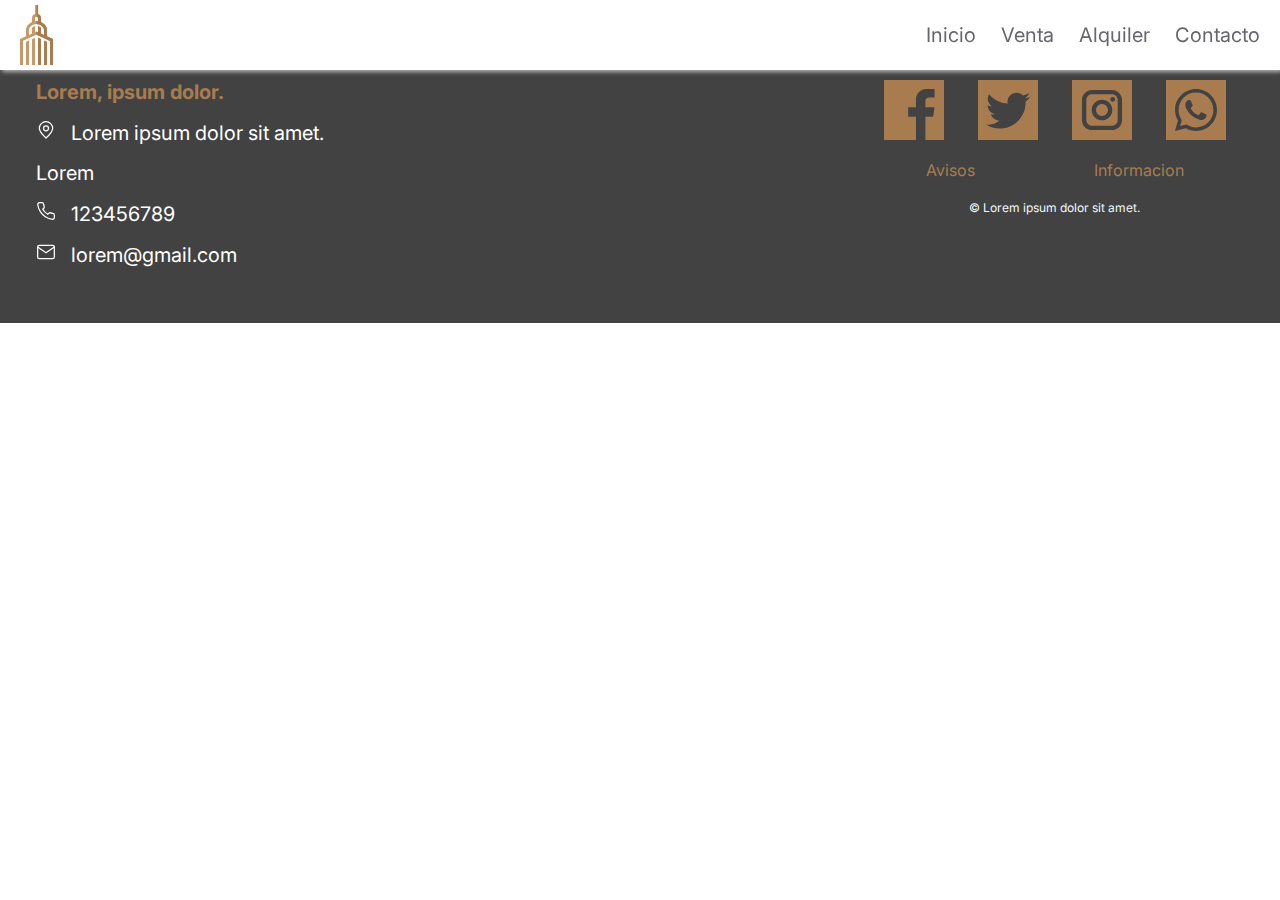
==== contacto.html @ 2286c487 "Informacion-Card" ====
<!DOCTYPE html>
<html lang="es">
<head>
    <meta charset="UTF-8">
    <meta name="viewport" content="width=device-width, initial-scale=1.0">
    <title>Inicio</title>
    
    <link rel="preload" href="css/styles.css">
    <link rel="stylesheet" href="css/styles.css">

    <script src="js/jquery-3.7.1.min.js"></script>
    <script src="js/main.js"></script>
</head>
<body>
    
    <header >
        <!-- Logo ubicado del lado derecho superior -->
        <img src="img/logo.svg" alt="Logro Empresa">
        
        <!-- Barra de navegacion para PC y Laptops -->
        <nav>
            <a href="index.html">Inicio</a>
            <a href="ventas.html">Venta</a>
            <a href="#">Alquiler</a>
            <a href="contacto.html">Contacto</a>
        </nav>
    </header>

    <!-- Boton para abrir la barra nevegacion movil -->
    <div id="burger">
        <div class="barra superior"></div>
        <div class="barra media"></div>
        <div class="barra inferior"></div>   
    </div>
    <!-- Barra de navegacion tablets y movil -->
    <div class="menu">
        <nav>
            <a href="index.html" class="menu-link">Inicio</a>
            <hr>
            <a href="ventas.html" class="menu-link">Venta</a>
            <hr>
            <a href="#" class="menu-link">Alquiler</a>
            <hr>
            <a href="contacto.html" class="menu-link">Contacto</a>
        </nav>
    </div>

    <section>
        <div class="fila">
            
        </div>
    </section>

    <!-- Pie de pagina -->
    <footer class="fila">
        <div class="col-33">
            <p>Lorem, ipsum dolor.</p>
            <p>
                <img class="mt-r-small" src="img/map.svg" alt="">
                Lorem ipsum dolor sit amet.
            </p>
            <p> Lorem</p>
            <p>
                <img class="mt-r-small" src="img/phone.svg" alt="">
                123456789
            </p>
            <p>
                <img class="mt-r-small" src="img/mail.svg" alt="">
                lorem@gmail.com
            </p>
        </div>
        <div class="col-33">
            <iframe src="https://www.google.com/maps/embed?pb=!1m18!1m12!1m3!1d4020.6663234805455!2d-92.94183805759732!3d17.978564159841625!2m3!1f0!2f0!3f0!3m2!1i1024!2i768!4f13.1!3m3!1m2!1s0x85edd77f415b4193%3A0x4598381ded6f8d44!2sC.%20Rita%20Estrada%20102%2C%20Primero%20de%20Mayo%2C%2086190%20Villahermosa%2C%20Tab.!5e0!3m2!1ses-419!2smx!4v1710298448109!5m2!1ses-419!2smx" width="100%" height="100%" style="border:0;" allowfullscreen="" loading="lazy" referrerpolicy="no-referrer-when-downgrade"></iframe>
        </div>
        <div class="col-33">
            <div class="flex-around">
                <img class="rrss" src="img/facebook.svg" alt="">
                <img class="rrss" src="img/twitter.svg" alt="">
                <img class="rrss" src="img/instagram.svg" alt="">
                <img class="rrss" src="img/whatsapp.svg" alt="">
            </div>
            <div class="flex-around mt-t">
                <a href="#">Avisos</a>
                <a href="#">Informacion</a>
            </div>
            <p class="copy mt-t">&copy; Lorem ipsum dolor sit amet.</p>
        </div>
    </footer>

</body>
</html>
---- css/styles.css ----
@import url('https://fonts.googleapis.com/css2?family=Inter:wght@100..900&family=Lato:ital,wght@0,100;0,300;0,400;0,700;0,900;1,100;1,300;1,400;1,700;1,900&display=swap');

/* Reseteo de la pagina, se aplica a todo el cuerpo*/
*{
    margin: 0;
    padding: 0;
    box-sizing: border-box;
}

/* Generelaes */
html{
    font-size: 20px;
}
@media (max-width: 440px) {
    html{
        font-size: 18px;
    }
}   
body{
    font-family:  "Inter", sans-serif;
    color: grey;
}
/* Responsive para imagenes a todas las pantallas y dispositivos */
img{
    max-width: 100%;
}
a{
    text-decoration: none;
    cursor: pointer;
    color: inherit;
}
p{
    margin-bottom: .8rem;
}

/* Hero */
.hero{
    width: 100%;
    height: 100vh;
    background-color: black;
    position: absolute;
    top: 0;
    left: 0;
    overflow: hidden;
}
@keyframes heroAnimation{
    0%{
        opacity: 0;
        animation-timing-function: ease-in;
    }
    12%{opacity: 1;}
    25%{transform: scale(1.2);}
    75%{
        opacity: 0 ;
        transform: scale(1.1);
    }
    100%{opacity: 0;}
}
.hero div{
    width: 100%;
    height: 100vh;
    position: absolute;
    top: 0;
    left: 0;
    background-size: cover;
    background-position: center;
    background-repeat: none;
    opacity: 0;
    animation: heroAnimation 18s infinite;
}
.hero div:nth-child(1){
    background-image: url('../img/front1.jpg');
}
.hero div:nth-child(2){
    background-image: url('../img/front2.jpg');
    animation-delay: 6s;
}
.hero div:nth-child(3){
    background-image: url('../img/front3.jpg');
    animation-delay: 12s;
}

/* Encabezado y barra de navegacion */
header{
    background-color: white;
    box-shadow: 1.5px 1.5px 4px #b3b3b3;
    height: 70px;
    width: 100%;
    position: fixed;
    top: 0;
    left: 0;
    z-index: 1;
    display: flex;
    justify-content: space-between;
    align-items: center;
    padding: 0 1rem;
    transition: 250ms all ease-in-out;
}
header.transparente{
    background-color: transparent;
    box-shadow: none;
}
header img{
    height: 60px;
    width: auto;
}
header nav a{
    color: #67666e;
    font-weight: normal;
    margin-left: 1rem;
    transition: 300ms ease-in-out all;
}
header.transparente nav a {
    color: #ffffffe0;
}
header nav a:hover{
    color: #a97c50;
    font-weight: bold;
}
header.transparente nav a:hover{
    color: white;
}

/* Flecha de inico de navegacion */
div a.hero-down{
    position: absolute;
    top: 90% ;
    left: 50%;
    transform: translate(-50%, -50%);
    animation: none;
    opacity: 1;
    width: 10% ;
    height: auto;
}
@media (max-width: 720px){
    div a.hero-down{
        width: 15% ;
    }
}
@media (max-width: 400px){
    div a.hero-down{
        width: 20% ;
    }
}

/* Barra de navegacion lateral */
#burger{
    position: fixed;
    top: 1rem;
    left: 1rem;
    cursor: pointer;
    z-index: 10;
    display: none;
}
#burger .barra{
    width: 30px;
    height: 2px;
    margin: 6px;
    background-color: #a97c50;
    transition: 300ms all ease-in-out;
}
#burger.abierto .barra{
    background-color: #a97c50;
}
#burger.abierto .barra.superior{
    transform: translateY(8px) rotateZ(45deg);
}
#burger.abierto .barra.media{
    width: 0;
}
#burger.abierto .barra.inferior{
    transform: translateY(-8px) rotateZ(-45deg);
}
 @media (max-width: 800px){
    #burger{
        display: block;
    }
    header nav{
        display: none;
    }
    header{
       justify-content: flex-end;
    }
 }

/* Menu Lateral */
.menu{
    width: 360px;
    height: 100vh;
    background-color: #424242;
    position: fixed;
    top: 0;
    left: -360px;
    /* left: 0; */
    padding-top: 40px;
    transition: all 500ms ease-in-out;
}
.menu.abierto{
    left: 0;
}
.menu nav{
    padding: 1rem;
    display: flex;
    flex-direction: column;
}
.menu nav a{
    padding: 0.6rem 0;
    color: rgba(255, 255, 255, 0.55);
    font-size: 1.1rem;
    transition: 300ms all ease-in-out;
}
.menu nav a:hover{
    color: white;
}

/* Layout */
.primera{
    margin-top: 100vh;
}
#pr {
    display: block;
    margin-top: -83px;
    padding-top: 83px;
}
.fila{
    display: flex;
    padding: 1rem 0.8rem;

}
/* Seccion para definir el tamaño de un elemento o columna */
.col-100{
    width: 100%;
    padding: 0.5rem 1rem;
}
.col-75{
    width: 75%;
    padding: 0.5rem 1rem;
}
.col-66{
    width: 66.6%;
    padding: 1rem 1rem;
}
.col-50{
    width: 50%;
    padding: 0.5rem 1rem;
}
.col-33{
    width: 33.3%;
    padding: 1rem 1rem;
}
.col-25{
    width: 25%;
    padding: 0.5rem 1rem;
}
@media (max-width: 720px) {
    .fila{
        flex-direction: column;
        padding: 1rem .5rem;
    }
    .col-75,
    .col-66,
    .col-50,
    .col-33,
    .col-25{
        width: 100%;
    }
}

/* Codigo reutilizable para centrar o ajustar un elemento */
.flex-start,
.flex-center,
.flex-end,
.flex-between,
.flex-around,
.flex-colum-center {
    display: flex;
    align-items: center;
}
.flex-start {
    justify-content: flex-start;
}
.flex-center {
    justify-content: center;
}
.flex-end {
    justify-content: flex-end;
}
.flex-between {
    justify-content: space-between;
}
.flex-around {
    justify-content: space-around;
}
.flex-colum-center {
    flex-direction: column;
}

/* Margenes y Espaciados */
.mt-t{
    margin-top: 1rem;
}
.mt-b{
    margin-bottom: 1rem;
}
.mt-l{
    margin-left: 1rem;
}
.mt-r{
    margin-right: 1rem;
}
.mt-t-small{
    margin-top: .5rem;
}
.mt-b-small{
    margin-bottom: .5rem;
}
.mt-l-small{
    margin-left: .5rem;
}
.mt-r-small{
    margin-right: .5rem;
}

/* Parallax */
.fila.parallax{
    background-image: url(../img/property5.jpg);
    background-size: cover;
    background-position: center;
    background-repeat: no-repeat;
    background-attachment: fixed;
    padding: 2rem 1rem;
}
.fila.parallax div{
    background-color: rgba(255, 255, 255, 0.70);
    padding: 1.5rem 1rem;
}
.fila.parallax div p{
    font-size: 1.5rem;
    color: #a97c50;
    text-align: center;
}
/* Fin parallax */

/* Call to action */
.caja-nav img{
    width: 20%;
    margin-bottom: .5rem;
}
.caja-nav a{
    border: .1rem solid #a97c50;
    background-color: white;
    color: #a97c50;
    font-size: 1rem;
    font-weight: normal;
    padding: 0.5rem 1rem;
    border-radius: 1rem;
    cursor: pointer;
    transition: all 300ms ease-in-out;
}
.caja-nav a:hover{
    background-color: #a97c50;
    color: white;
}


/* Formulario de contacto */
form.contacto{
    width: 50%;
}
@media (max-width: 760px) {
    form.contacto{
        width: 75%;
    }
    
}
@media (max-width: 440px) {
    form.contacto{
        width: 100%;
    }
    
}
form.contacto .fila{
    padding: .7rem;
}
input{
    border: none;
    border-bottom: 1.5px solid #a97c50;
    font-size: 1rem;
    padding: .5rem 1rem;
    width: 100%;
}
input:focus{
    outline: none;
    border-bottom: 2px solid #8c6743;
}
input.usuario{
    background-image: url(../img/user.svg);
    background-repeat: no-repeat;
    background-position: 0 7px;
    padding-left: 2rem;
}
input.emial{
    background-image: url(../img/mail-bronce.svg);
    background-repeat: no-repeat;
    background-position: 0 7px;
    padding-left: 2rem;
}

button{
    border: none;
    background-color: #a97c50;
    color: white;
    font-size: 1rem;
    font-weight: normal;
    padding: 0.5rem 1rem;
    border-radius: .6rem;
    cursor: pointer;
    transition: all 300ms ease-in-out;
}
button:hover{
    background-color: #8c6743;
}

input[type="checkbox"]{
    display: none;
}
input[type="checkbox"] + label::before{
    content: url(../img/square.svg);
    position: relative;
    top: 5px;
    padding-left: 5px;
}
input[type="checkbox"]:checked + label::before{
    content: url(../img/check-square.svg);
}

/* Footer */
footer{
    background-color: #424242;
}
footer p{
    color: white;
}
footer p:first-child{
    color: #a97c50;
    font-weight: bold;
}
footer img.rrss{
    height: 3rem;
}
footer a{
    font-size: .8rem;
    color: #a97c50;
}
footer p.copy{
    font-size: .6rem;
    color: aliceblue;
    text-align: center;
}
.fila.grid{
    margin-top: 100px;
    display: grid;
    grid-template-columns: repeat(auto-fit, 360px);
    grid-gap: 1.5rem;
    justify-content: center;
}
.card{
    width: 100%;
    max-width: 360px;
    border-radius: 0.5rem;
    box-shadow: 2px 2px 4px grey;
    display: flex;
    flex-direction: column;
    align-items: center;
    overflow: hidden;
}
.card img{
    height: 320px;
}
.card .footer-card{
    padding: 0.8rem;
    width: 100%;
    height: 175px;
    display: flex;
    flex-direction: column;
    justify-content: space-between;
    align-items: flex-start;
}
.card .footer-card p{
    margin-bottom: .5rem;
}
.card .footer-card p:first-child{
    font-weight: bold;
}
.card .footer-card a{
    background-color: #a97c50;
    color: white;
    font-size: .8rem;
    border-radius: 1rem;
    padding: .5rem 1rem;
    align-self: center;
    transition: all 300ms  ease-in-out;
}
.card .footer-card a:hover{
    background-color: #8c6743;
}
/* Mas informacion de las cards */
.propiedad{
    margin-top: 70px;
    background-image: url(../img/property5.jpg);
    background-repeat: no-repeat;
    background-position: center;
    background-size: cover;
}
.propiedad div:first-child{
    background-color: rgba(255, 255, 255, 0.81);
}
.propiedad div:first-child h2{
    font-size: 1.5rem;
    color: #a97c50;
}
.propiedad div:first-child p img{
    width: 2rem;
    height: 2rem;
}
---- css/styles.css ----
@import url('https://fonts.googleapis.com/css2?family=Inter:wght@100..900&family=Lato:ital,wght@0,100;0,300;0,400;0,700;0,900;1,100;1,300;1,400;1,700;1,900&display=swap');

/* Reseteo de la pagina, se aplica a todo el cuerpo*/
*{
    margin: 0;
    padding: 0;
    box-sizing: border-box;
}

/* Generelaes */
html{
    font-size: 20px;
}
@media (max-width: 440px) {
    html{
        font-size: 18px;
    }
}   
body{
    font-family:  "Inter", sans-serif;
    color: grey;
}
/* Responsive para imagenes a todas las pantallas y dispositivos */
img{
    max-width: 100%;
}
a{
    text-decoration: none;
    cursor: pointer;
    color: inherit;
}
p{
    margin-bottom: .8rem;
}

/* Hero */
.hero{
    width: 100%;
    height: 100vh;
    background-color: black;
    position: absolute;
    top: 0;
    left: 0;
    overflow: hidden;
}
@keyframes heroAnimation{
    0%{
        opacity: 0;
        animation-timing-function: ease-in;
    }
    12%{opacity: 1;}
    25%{transform: scale(1.2);}
    75%{
        opacity: 0 ;
        transform: scale(1.1);
    }
    100%{opacity: 0;}
}
.hero div{
    width: 100%;
    height: 100vh;
    position: absolute;
    top: 0;
    left: 0;
    background-size: cover;
    background-position: center;
    background-repeat: none;
    opacity: 0;
    animation: heroAnimation 18s infinite;
}
.hero div:nth-child(1){
    background-image: url('../img/front1.jpg');
}
.hero div:nth-child(2){
    background-image: url('../img/front2.jpg');
    animation-delay: 6s;
}
.hero div:nth-child(3){
    background-image: url('../img/front3.jpg');
    animation-delay: 12s;
}

/* Encabezado y barra de navegacion */
header{
    background-color: white;
    box-shadow: 1.5px 1.5px 4px #b3b3b3;
    height: 70px;
    width: 100%;
    position: fixed;
    top: 0;
    left: 0;
    z-index: 1;
    display: flex;
    justify-content: space-between;
    align-items: center;
    padding: 0 1rem;
    transition: 250ms all ease-in-out;
}
header.transparente{
    background-color: transparent;
    box-shadow: none;
}
header img{
    height: 60px;
    width: auto;
}
header nav a{
    color: #67666e;
    font-weight: normal;
    margin-left: 1rem;
    transition: 300ms ease-in-out all;
}
header.transparente nav a {
    color: #ffffffe0;
}
header nav a:hover{
    color: #a97c50;
    font-weight: bold;
}
header.transparente nav a:hover{
    color: white;
}

/* Flecha de inico de navegacion */
div a.hero-down{
    position: absolute;
    top: 90% ;
    left: 50%;
    transform: translate(-50%, -50%);
    animation: none;
    opacity: 1;
    width: 10% ;
    height: auto;
}
@media (max-width: 720px){
    div a.hero-down{
        width: 15% ;
    }
}
@media (max-width: 400px){
    div a.hero-down{
        width: 20% ;
    }
}

/* Barra de navegacion lateral */
#burger{
    position: fixed;
    top: 1rem;
    left: 1rem;
    cursor: pointer;
    z-index: 10;
    display: none;
}
#burger .barra{
    width: 30px;
    height: 2px;
    margin: 6px;
    background-color: #a97c50;
    transition: 300ms all ease-in-out;
}
#burger.abierto .barra{
    background-color: #a97c50;
}
#burger.abierto .barra.superior{
    transform: translateY(8px) rotateZ(45deg);
}
#burger.abierto .barra.media{
    width: 0;
}
#burger.abierto .barra.inferior{
    transform: translateY(-8px) rotateZ(-45deg);
}
 @media (max-width: 800px){
    #burger{
        display: block;
    }
    header nav{
        display: none;
    }
    header{
       justify-content: flex-end;
    }
 }

/* Menu Lateral */
.menu{
    width: 360px;
    height: 100vh;
    background-color: #424242;
    position: fixed;
    top: 0;
    left: -360px;
    /* left: 0; */
    padding-top: 40px;
    transition: all 500ms ease-in-out;
}
.menu.abierto{
    left: 0;
}
.menu nav{
    padding: 1rem;
    display: flex;
    flex-direction: column;
}
.menu nav a{
    padding: 0.6rem 0;
    color: rgba(255, 255, 255, 0.55);
    font-size: 1.1rem;
    transition: 300ms all ease-in-out;
}
.menu nav a:hover{
    color: white;
}

/* Layout */
.primera{
    margin-top: 100vh;
}
#pr {
    display: block;
    margin-top: -83px;
    padding-top: 83px;
}
.fila{
    display: flex;
    padding: 1rem 0.8rem;

}
/* Seccion para definir el tamaño de un elemento o columna */
.col-100{
    width: 100%;
    padding: 0.5rem 1rem;
}
.col-75{
    width: 75%;
    padding: 0.5rem 1rem;
}
.col-66{
    width: 66.6%;
    padding: 1rem 1rem;
}
.col-50{
    width: 50%;
    padding: 0.5rem 1rem;
}
.col-33{
    width: 33.3%;
    padding: 1rem 1rem;
}
.col-25{
    width: 25%;
    padding: 0.5rem 1rem;
}
@media (max-width: 720px) {
    .fila{
        flex-direction: column;
        padding: 1rem .5rem;
    }
    .col-75,
    .col-66,
    .col-50,
    .col-33,
    .col-25{
        width: 100%;
    }
}

/* Codigo reutilizable para centrar o ajustar un elemento */
.flex-start,
.flex-center,
.flex-end,
.flex-between,
.flex-around,
.flex-colum-center {
    display: flex;
    align-items: center;
}
.flex-start {
    justify-content: flex-start;
}
.flex-center {
    justify-content: center;
}
.flex-end {
    justify-content: flex-end;
}
.flex-between {
    justify-content: space-between;
}
.flex-around {
    justify-content: space-around;
}
.flex-colum-center {
    flex-direction: column;
}

/* Margenes y Espaciados */
.mt-t{
    margin-top: 1rem;
}
.mt-b{
    margin-bottom: 1rem;
}
.mt-l{
    margin-left: 1rem;
}
.mt-r{
    margin-right: 1rem;
}
.mt-t-small{
    margin-top: .5rem;
}
.mt-b-small{
    margin-bottom: .5rem;
}
.mt-l-small{
    margin-left: .5rem;
}
.mt-r-small{
    margin-right: .5rem;
}

/* Parallax */
.fila.parallax{
    background-image: url(../img/property5.jpg);
    background-size: cover;
    background-position: center;
    background-repeat: no-repeat;
    background-attachment: fixed;
    padding: 2rem 1rem;
}
.fila.parallax div{
    background-color: rgba(255, 255, 255, 0.70);
    padding: 1.5rem 1rem;
}
.fila.parallax div p{
    font-size: 1.5rem;
    color: #a97c50;
    text-align: center;
}
/* Fin parallax */

/* Call to action */
.caja-nav img{
    width: 20%;
    margin-bottom: .5rem;
}
.caja-nav a{
    border: .1rem solid #a97c50;
    background-color: white;
    color: #a97c50;
    font-size: 1rem;
    font-weight: normal;
    padding: 0.5rem 1rem;
    border-radius: 1rem;
    cursor: pointer;
    transition: all 300ms ease-in-out;
}
.caja-nav a:hover{
    background-color: #a97c50;
    color: white;
}


/* Formulario de contacto */
form.contacto{
    width: 50%;
}
@media (max-width: 760px) {
    form.contacto{
        width: 75%;
    }
    
}
@media (max-width: 440px) {
    form.contacto{
        width: 100%;
    }
    
}
form.contacto .fila{
    padding: .7rem;
}
input{
    border: none;
    border-bottom: 1.5px solid #a97c50;
    font-size: 1rem;
    padding: .5rem 1rem;
    width: 100%;
}
input:focus{
    outline: none;
    border-bottom: 2px solid #8c6743;
}
input.usuario{
    background-image: url(../img/user.svg);
    background-repeat: no-repeat;
    background-position: 0 7px;
    padding-left: 2rem;
}
input.emial{
    background-image: url(../img/mail-bronce.svg);
    background-repeat: no-repeat;
    background-position: 0 7px;
    padding-left: 2rem;
}

button{
    border: none;
    background-color: #a97c50;
    color: white;
    font-size: 1rem;
    font-weight: normal;
    padding: 0.5rem 1rem;
    border-radius: .6rem;
    cursor: pointer;
    transition: all 300ms ease-in-out;
}
button:hover{
    background-color: #8c6743;
}

input[type="checkbox"]{
    display: none;
}
input[type="checkbox"] + label::before{
    content: url(../img/square.svg);
    position: relative;
    top: 5px;
    padding-left: 5px;
}
input[type="checkbox"]:checked + label::before{
    content: url(../img/check-square.svg);
}

/* Footer */
footer{
    background-color: #424242;
}
footer p{
    color: white;
}
footer p:first-child{
    color: #a97c50;
    font-weight: bold;
}
footer img.rrss{
    height: 3rem;
}
footer a{
    font-size: .8rem;
    color: #a97c50;
}
footer p.copy{
    font-size: .6rem;
    color: aliceblue;
    text-align: center;
}
.fila.grid{
    margin-top: 100px;
    display: grid;
    grid-template-columns: repeat(auto-fit, 360px);
    grid-gap: 1.5rem;
    justify-content: center;
}
.card{
    width: 100%;
    max-width: 360px;
    border-radius: 0.5rem;
    box-shadow: 2px 2px 4px grey;
    display: flex;
    flex-direction: column;
    align-items: center;
    overflow: hidden;
}
.card img{
    height: 320px;
}
.card .footer-card{
    padding: 0.8rem;
    width: 100%;
    height: 175px;
    display: flex;
    flex-direction: column;
    justify-content: space-between;
    align-items: flex-start;
}
.card .footer-card p{
    margin-bottom: .5rem;
}
.card .footer-card p:first-child{
    font-weight: bold;
}
.card .footer-card a{
    background-color: #a97c50;
    color: white;
    font-size: .8rem;
    border-radius: 1rem;
    padding: .5rem 1rem;
    align-self: center;
    transition: all 300ms  ease-in-out;
}
.card .footer-card a:hover{
    background-color: #8c6743;
}
/* Mas informacion de las cards */
.propiedad{
    margin-top: 70px;
    background-image: url(../img/property5.jpg);
    background-repeat: no-repeat;
    background-position: center;
    background-size: cover;
}
.propiedad div:first-child{
    background-color: rgba(255, 255, 255, 0.81);
}
.propiedad div:first-child h2{
    font-size: 1.5rem;
    color: #a97c50;
}
.propiedad div:first-child p img{
    width: 2rem;
    height: 2rem;
}
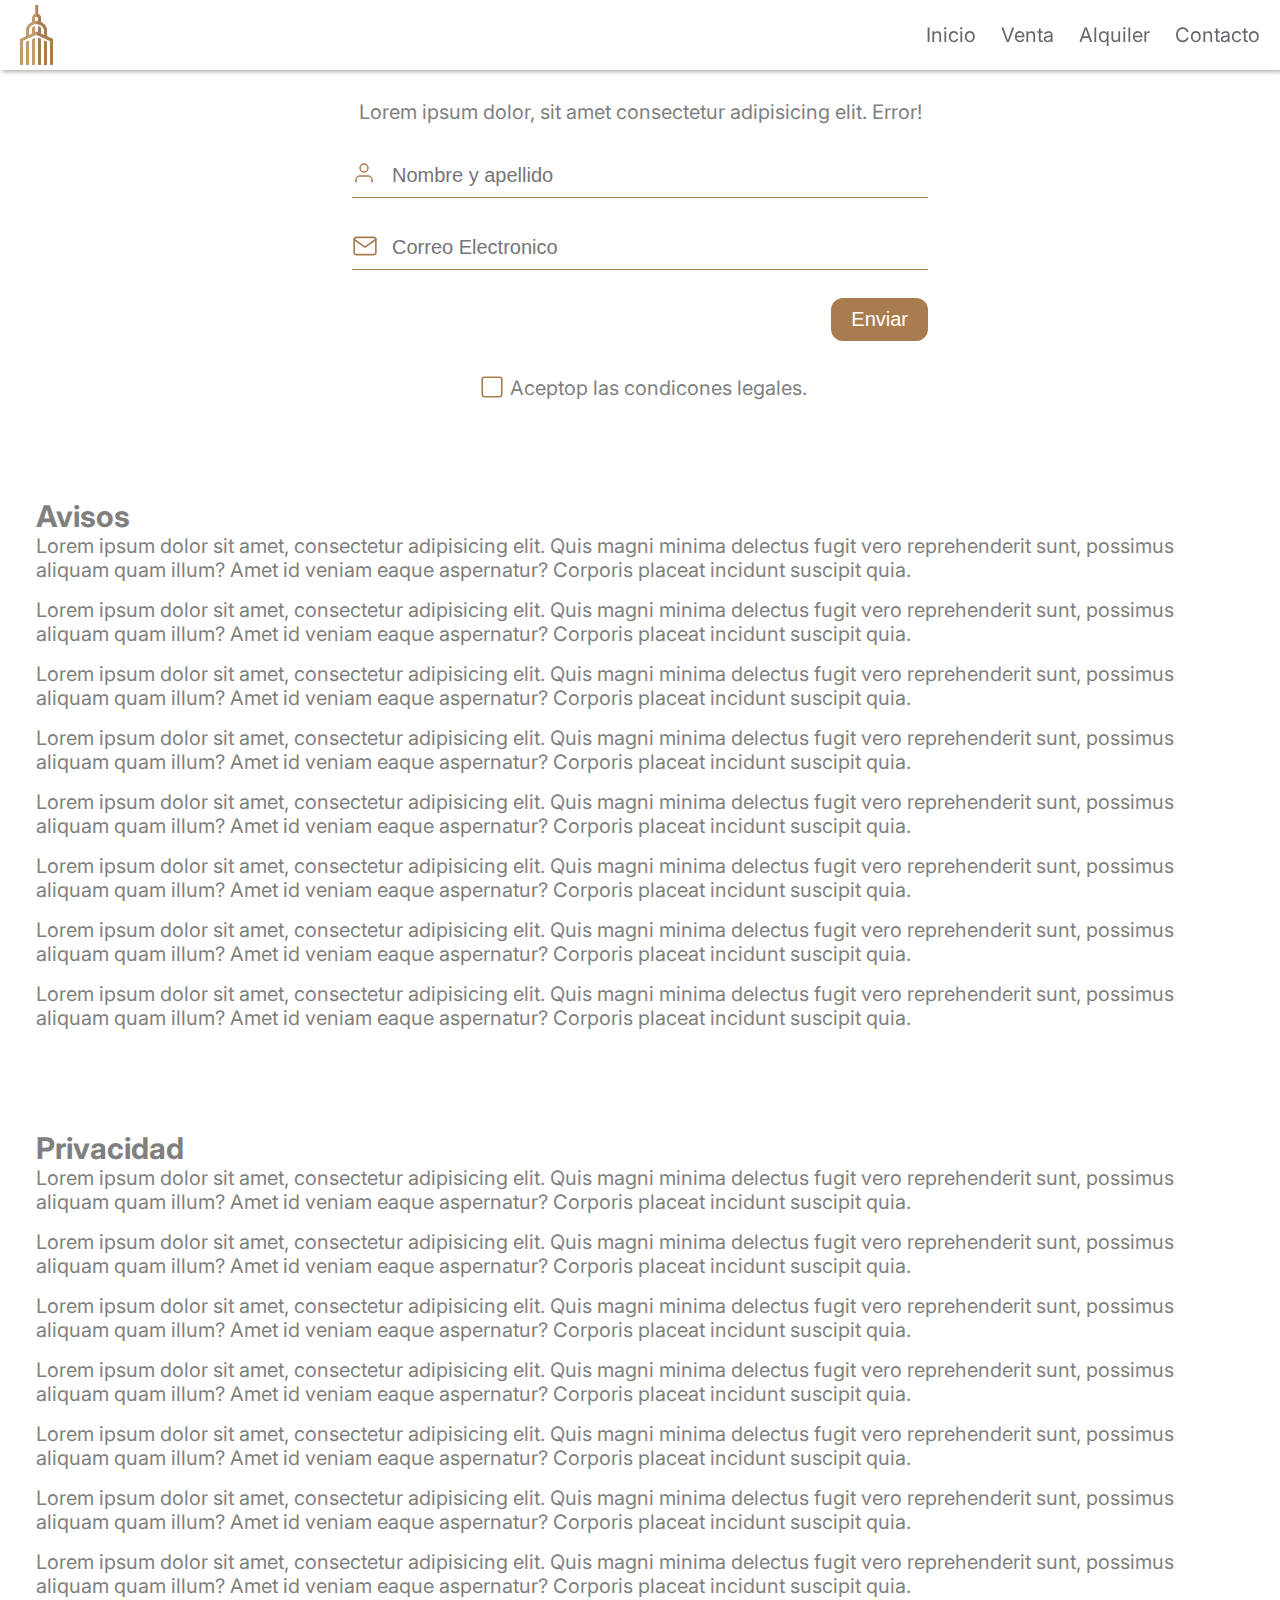
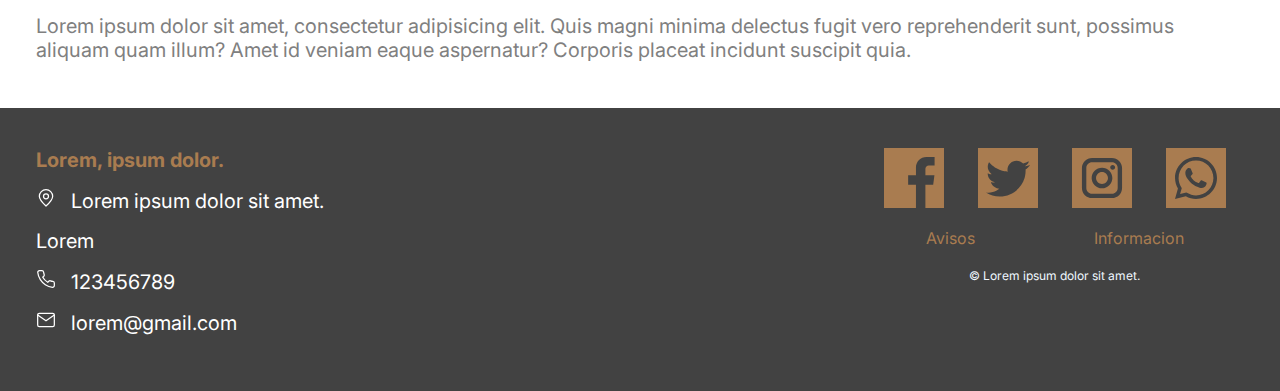
==== commit 9a35b5a2: "Lista-go" ====
--- a/contacto.html
+++ b/contacto.html
@@ -46,10 +46,58 @@
     </div>
 
     <section>
-        <div class="fila">
-            
+        <div class="fila contacto">
+            <div class="col-100 flex-colum-center">
+                <p>Lorem ipsum dolor, sit amet consectetur adipisicing elit. Error!</p>
+                <form class="contacto">
+                    <div class="fila">
+                        <input class="usuario" type="text" placeholder="Nombre y apellido">
+                    </div>
+                    <div class="fila">
+                        <input type="text" class="emial" placeholder="Correo Electronico">
+                    </div>
+                    <div class="fila flex-end">
+                        <button type="submit">Enviar</button>
+                    </div>
+                    <div class="fila flex-center">
+                        <input type="checkbox" id="condiciones">
+                        <label for="condiciones">
+                            Aceptop las condicones legales.
+                        </label>
+                    </div>
+                </form>
+            </div>
         </div>
     </section>
+
+    <div class="fila">
+        <div class="col-100">
+            <span id="avisos">&nbsp;</span>
+            <h2>Avisos</h2>
+            <p>Lorem ipsum dolor sit amet, consectetur adipisicing elit. Quis magni minima delectus fugit vero reprehenderit sunt, possimus aliquam quam illum? Amet id veniam eaque aspernatur? Corporis placeat incidunt suscipit quia.</p>
+            <p>Lorem ipsum dolor sit amet, consectetur adipisicing elit. Quis magni minima delectus fugit vero reprehenderit sunt, possimus aliquam quam illum? Amet id veniam eaque aspernatur? Corporis placeat incidunt suscipit quia.</p>
+            <p>Lorem ipsum dolor sit amet, consectetur adipisicing elit. Quis magni minima delectus fugit vero reprehenderit sunt, possimus aliquam quam illum? Amet id veniam eaque aspernatur? Corporis placeat incidunt suscipit quia.</p>
+            <p>Lorem ipsum dolor sit amet, consectetur adipisicing elit. Quis magni minima delectus fugit vero reprehenderit sunt, possimus aliquam quam illum? Amet id veniam eaque aspernatur? Corporis placeat incidunt suscipit quia.</p>
+            <p>Lorem ipsum dolor sit amet, consectetur adipisicing elit. Quis magni minima delectus fugit vero reprehenderit sunt, possimus aliquam quam illum? Amet id veniam eaque aspernatur? Corporis placeat incidunt suscipit quia.</p>
+            <p>Lorem ipsum dolor sit amet, consectetur adipisicing elit. Quis magni minima delectus fugit vero reprehenderit sunt, possimus aliquam quam illum? Amet id veniam eaque aspernatur? Corporis placeat incidunt suscipit quia.</p>
+            <p>Lorem ipsum dolor sit amet, consectetur adipisicing elit. Quis magni minima delectus fugit vero reprehenderit sunt, possimus aliquam quam illum? Amet id veniam eaque aspernatur? Corporis placeat incidunt suscipit quia.</p>
+            <p>Lorem ipsum dolor sit amet, consectetur adipisicing elit. Quis magni minima delectus fugit vero reprehenderit sunt, possimus aliquam quam illum? Amet id veniam eaque aspernatur? Corporis placeat incidunt suscipit quia.</p>
+        </div>
+    </div>
+    <div class="fila">
+        <div class="col-100">
+            <span id="privacidad">&nbsp;</span>
+            <h2>Privacidad</h2>
+            <p>Lorem ipsum dolor sit amet, consectetur adipisicing elit. Quis magni minima delectus fugit vero reprehenderit sunt, possimus aliquam quam illum? Amet id veniam eaque aspernatur? Corporis placeat incidunt suscipit quia.</p>
+            <p>Lorem ipsum dolor sit amet, consectetur adipisicing elit. Quis magni minima delectus fugit vero reprehenderit sunt, possimus aliquam quam illum? Amet id veniam eaque aspernatur? Corporis placeat incidunt suscipit quia.</p>
+            <p>Lorem ipsum dolor sit amet, consectetur adipisicing elit. Quis magni minima delectus fugit vero reprehenderit sunt, possimus aliquam quam illum? Amet id veniam eaque aspernatur? Corporis placeat incidunt suscipit quia.</p>
+            <p>Lorem ipsum dolor sit amet, consectetur adipisicing elit. Quis magni minima delectus fugit vero reprehenderit sunt, possimus aliquam quam illum? Amet id veniam eaque aspernatur? Corporis placeat incidunt suscipit quia.</p>
+            <p>Lorem ipsum dolor sit amet, consectetur adipisicing elit. Quis magni minima delectus fugit vero reprehenderit sunt, possimus aliquam quam illum? Amet id veniam eaque aspernatur? Corporis placeat incidunt suscipit quia.</p>
+            <p>Lorem ipsum dolor sit amet, consectetur adipisicing elit. Quis magni minima delectus fugit vero reprehenderit sunt, possimus aliquam quam illum? Amet id veniam eaque aspernatur? Corporis placeat incidunt suscipit quia.</p>
+            <p>Lorem ipsum dolor sit amet, consectetur adipisicing elit. Quis magni minima delectus fugit vero reprehenderit sunt, possimus aliquam quam illum? Amet id veniam eaque aspernatur? Corporis placeat incidunt suscipit quia.</p>
+            <p>Lorem ipsum dolor sit amet, consectetur adipisicing elit. Quis magni minima delectus fugit vero reprehenderit sunt, possimus aliquam quam illum? Amet id veniam eaque aspernatur? Corporis placeat incidunt suscipit quia.</p>
+        </div>
+    </div>
 
     <!-- Pie de pagina -->
     <footer class="fila">
@@ -80,8 +128,8 @@
                 <img class="rrss" src="img/whatsapp.svg" alt="">
             </div>
             <div class="flex-around mt-t">
-                <a href="#">Avisos</a>
-                <a href="#">Informacion</a>
+                <a href="#avisos">Avisos</a>
+                <a href="#privacidad">Informacion</a>
             </div>
             <p class="copy mt-t">&copy; Lorem ipsum dolor sit amet.</p>
         </div>
--- a/css/styles.css
+++ b/css/styles.css
@@ -217,7 +217,9 @@
 .primera{
     margin-top: 100vh;
 }
-#pr {
+#pr,
+#privacidad,
+#avisos {
     display: block;
     margin-top: -83px;
     padding-top: 83px;
@@ -522,4 +524,8 @@
 .propiedad div:first-child p img{
     width: 2rem;
     height: 2rem;
+}
+
+.fila.contacto{
+    margin-top: 70px;
 }--- a/css/styles.css
+++ b/css/styles.css
@@ -217,7 +217,9 @@
 .primera{
     margin-top: 100vh;
 }
-#pr {
+#pr,
+#privacidad,
+#avisos {
     display: block;
     margin-top: -83px;
     padding-top: 83px;
@@ -522,4 +524,8 @@
 .propiedad div:first-child p img{
     width: 2rem;
     height: 2rem;
+}
+
+.fila.contacto{
+    margin-top: 70px;
 }